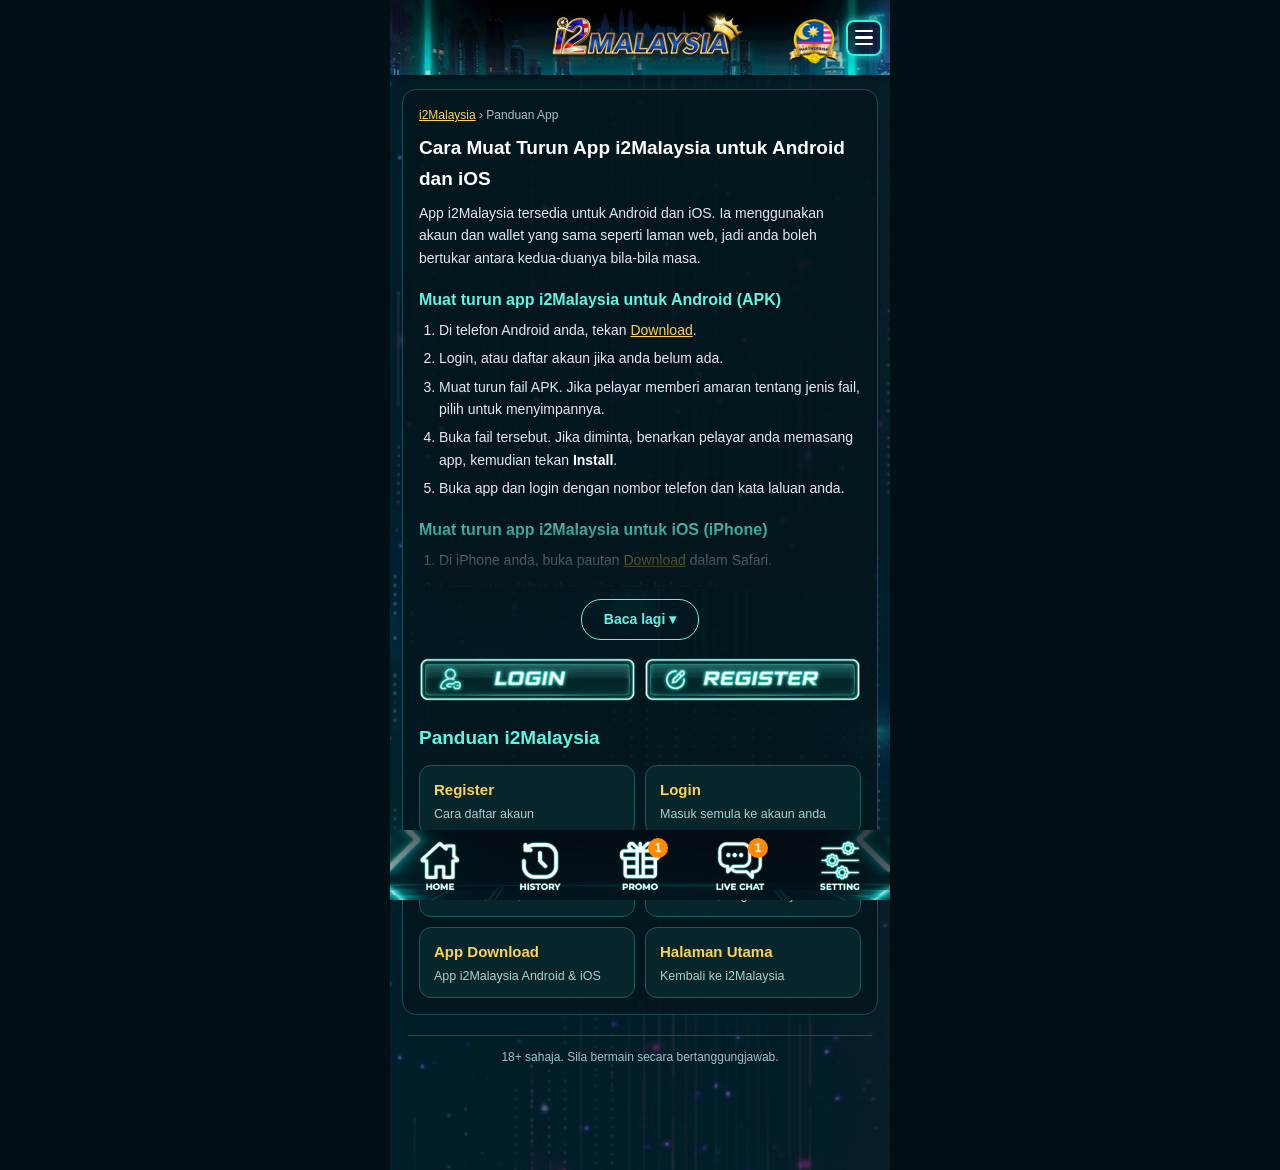
==== app-download.html @ a5643693 "i2Malaysia landing page with Malay guides Co-Authored-By: Claude Opus 5.5 <noreply@anthropic.com>" ====
<!DOCTYPE html>
<html lang="ms">
<head>
  <meta charset="UTF-8">
  <meta name="viewport" content="width=device-width, initial-scale=1, viewport-fit=cover">
  <title>Muat Turun App i2Malaysia – Android APK dan iOS</title>
  <meta name="description" content="Cara muat turun dan pasang app i2Malaysia di Android (APK) dan iPhone, langkah demi langkah, dengan cara selesaikan masalah pemasangan.">
  <meta name="robots" content="index, follow">
  <meta property="og:type" content="article">
  <meta property="og:site_name" content="i2Malaysia">
  <meta property="og:title" content="Muat Turun App i2Malaysia – Android APK dan iOS">
  <meta property="og:description" content="Cara muat turun dan pasang app i2Malaysia di Android (APK) dan iPhone, langkah demi langkah, dengan cara selesaikan masalah pemasangan.">
  <link rel="icon" href="assets/ui/icon.png">
  <meta name="theme-color" content="#021016">
  <link rel="stylesheet" href="styles.css">
</head>
<body>
  <div class="app">

    <header class="topbar">
      <a class="logo" href="./"><img src="assets/ui/header.jpg" alt="i2Malaysia" width="1000" height="150"></a>
      <a class="partner" data-link="register"><img src="assets/ui/partner-badge.png" alt="Malaysia Group Partnership" width="120" height="120"></a>
      <a class="menu-btn" data-link="register" aria-label="Menu">
        <span></span><span></span><span></span>
      </a>
    </header>

    <article class="seo guide">
      <p class="crumbs"><a href="./">i2Malaysia</a> &rsaquo; Panduan App</p>
      <h1>Cara Muat Turun App i2Malaysia untuk Android dan iOS</h1>
      <p>App i2Malaysia tersedia untuk Android dan iOS. Ia menggunakan akaun dan wallet yang sama seperti laman web, jadi anda boleh bertukar antara kedua-duanya bila-bila masa.</p>
      <div class="collapsible">
      <h2>Muat turun app i2Malaysia untuk Android (APK)</h2>
      <ol>
        <li>Di telefon Android anda, tekan <a data-link="androidApp">Download</a>.</li>
        <li>Login, atau daftar akaun jika anda belum ada.</li>
        <li>Muat turun fail APK. Jika pelayar memberi amaran tentang jenis fail, pilih untuk menyimpannya.</li>
        <li>Buka fail tersebut. Jika diminta, benarkan pelayar anda memasang app, kemudian tekan <b>Install</b>.</li>
        <li>Buka app dan login dengan nombor telefon dan kata laluan anda.</li>
      </ol>

      <h2>Muat turun app i2Malaysia untuk iOS (iPhone)</h2>
      <ol>
        <li>Di iPhone anda, buka pautan <a data-link="iosApp">Download</a> dalam Safari.</li>
        <li>Login, atau daftar akaun jika anda belum ada.</li>
        <li>Tekan pilihan pemasangan iOS dan sahkan apabila diminta.</li>
        <li>Jika app memaparkan "Untrusted Developer", pergi ke <b>Settings &rsaquo; General &rsaquo; VPN &amp; Device Management</b>, tekan nama developer dan pilih <b>Trust</b>.</li>
        <li>Buka app dan login dengan nombor telefon dan kata laluan anda.</li>
      </ol>

      <h2>Masalah muat turun app</h2>
      <ul>
        <li><b>Muat turun tidak bermula.</b> Gunakan Chrome di Android atau Safari di iPhone, dan pastikan sambungan internet stabil.</li>
        <li><b>App tidak dapat dipasang.</b> Kosongkan ruang storan, padam versi lama app dan cuba lagi.</li>
        <li><b>Tidak dapat login.</b> Gunakan nombor telefon dan kata laluan yang sama seperti di laman web.</li>
        <li><b>Masalah lain.</b> Hubungi khidmat pelanggan melalui Live Chat.</li>
      </ul>

      <h2>Muat turun dengan selamat</h2>
      <p>Muat turun app i2Malaysia hanya daripada pautan di laman ini. Fail yang dikongsi dalam group chat atau laman lain mungkin telah diubah. App tidak akan meminta kata laluan bank atau PIN e-wallet anda.</p>
      <p>Selepas memasang app, tambah nilai wallet dari RM1 dengan mengikut <a href="deposit">panduan deposit i2Malaysia</a>.</p>
      </div>

      <div class="auth-row">
        <a class="img-btn" data-link="login"><img src="assets/ui/btn-login.png" alt="Login" width="300" height="60"></a>
        <a class="img-btn" data-link="register"><img src="assets/ui/btn-register.png" alt="Register" width="300" height="60"></a>
      </div>

      <section class="guide-grid-wrap" aria-label="Panduan i2Malaysia">
        <h2 class="guide-grid-title">Panduan i2Malaysia</h2>
        <div class="guide-grid">
          <a href="register"><b>Register</b><span>Cara daftar akaun</span></a>
          <a href="register#login"><b>Login</b><span>Masuk semula ke akaun anda</span></a>
          <a href="deposit"><b>Deposit</b><span>Min RM1, bank, e-wallet &amp; telco</span></a>
          <a href="cuci"><b>Cuci (Withdraw)</b><span>Min RM30, langkah &amp; syarat</span></a>
          <a href="app-download"><b>App Download</b><span>App i2Malaysia Android &amp; iOS</span></a>
          <a href="./"><b>Halaman Utama</b><span>Kembali ke i2Malaysia</span></a>
        </div>
      </section>
    </article>

    <footer class="footer">
      <p class="footer-note">18+ sahaja. Sila bermain secara bertanggungjawab.</p>
    </footer>
  </div>

  <nav class="bottom-nav">
    <a href="./"><img src="assets/ui/nav-home.png" alt="Home" width="300" height="300"></a>
    <a data-link="history"><img src="assets/ui/nav-history.png" alt="History" width="300" height="300"></a>
    <a data-link="bonus"><img src="assets/ui/nav-promo.png" alt="Promo" width="300" height="300"><b class="badge">1</b></a>
    <a data-link="liveChat"><img src="assets/ui/nav-chat.png" alt="Live chat" width="300" height="300"><b class="badge">1</b></a>
    <a data-link="settings"><img src="assets/ui/nav-setting.png" alt="Setting" width="300" height="300"></a>
  </nav>

  <script src="config.js"></script>
  <script src="guide.js"></script>
  <script src="collapse.js"></script>
</body>
</html>
---- styles.css ----
:root {
  --navy: #0b2a7a;
  --navy-dark: #071d57;
  --blue: #1d4fd8;
  --red: #c8102e;
  --red-dark: #8f0a1f;
  --gold: #f5b800;
  --bg: #04202e;
  --text: #e9e6f5;
  --app-width: 500px;
  --nav-height: 70px;
}

* { box-sizing: border-box; margin: 0; padding: 0; }

html { scroll-behavior: smooth; }

body {
  font-family: "Segoe UI", Arial, Helvetica, sans-serif;
  background: #021016;
  color: var(--text);
  -webkit-tap-highlight-color: transparent;
}

a { color: inherit; text-decoration: none; }
ul { list-style: none; }
button { font: inherit; cursor: pointer; border: 0; }
img { display: block; max-width: 100%; }

.app {
  max-width: var(--app-width);
  margin: 0 auto;
  min-height: 100vh;
  background: var(--bg) url("assets/ui/body-bg.jpg") center top / 100% auto repeat-y;
  padding-bottom: calc(var(--nav-height) + 16px + env(safe-area-inset-bottom));
  overflow-x: hidden;
}

/* ---------- Top bar ---------- */
.topbar {
  position: sticky;
  top: 0;
  z-index: 30;
  display: flex;
  align-items: center;
  gap: 10px;
  padding: 6px 10px;
  min-height: 60px;
  background: #14103a url("assets/ui/header-bg.jpg") center / cover no-repeat;
  box-shadow: 0 2px 8px rgba(0, 0, 0, .5);
}
.logo { position: absolute; left: 50%; top: 50%; transform: translate(-50%, -50%); display: flex; flex-direction: column; line-height: 1.05; }
.logo img { height: min(50px, 12vw); width: auto; max-width: none; aspect-ratio: 1080 / 351; }
.logo strong {
  font-size: 22px;
  font-weight: 900;
  letter-spacing: .5px;
  background: linear-gradient(90deg, var(--red), var(--navy));
  -webkit-background-clip: text;
  background-clip: text;
  color: transparent;
}
.logo small { font-size: 11px; font-style: italic; color: #555; }
.partner { text-align: center; line-height: 1.1; flex-shrink: 0; margin-left: auto; }
.partner img { height: 48px; width: auto; aspect-ratio: 1; }
.partner strong { display: block; font-size: 13px; color: var(--gold); text-shadow: 0 1px 0 #7a5a00; }
.partner small {
  display: inline-block;
  font-size: 9px;
  font-weight: 700;
  color: #fff;
  background: var(--navy);
  border-radius: 10px;
  padding: 2px 7px;
}
.menu-btn {
  flex-shrink: 0;
  width: 42px;
  height: 42px;
  border-radius: 8px;
  background: rgba(13, 10, 34, .6);
  border: 2px solid #2ef2e0;
  box-shadow: 0 0 8px rgba(46, 242, 224, .8);
  display: flex;
  flex-direction: column;
  align-items: center;
  justify-content: center;
  gap: 4px;
}
.menu-btn span { width: 18px; height: 2.5px; background: #fff; border-radius: 2px; }

@media (max-width: 360px) {
  .topbar { gap: 6px; }
  .partner img { height: 40px; }
  .menu-btn { width: 36px; height: 36px; }
}

/* ---------- Marquee ---------- */
.marquee { background: #031a1f url("assets/ui/ticker-bg.jpg") center / 100% 100% no-repeat; color: #fff; overflow: hidden; white-space: nowrap; font-size: 12px; font-weight: 600; letter-spacing: .5px; padding: 5px 0; }
.marquee span { display: inline-block; padding-left: 100%; animation: marquee 28s linear infinite; }
@keyframes marquee { to { transform: translateX(-100%); } }

/* ---------- Carousel ---------- */
.carousel { position: relative; background: #000; }
.carousel-track { display: flex; overflow-x: auto; scroll-snap-type: x mandatory; scrollbar-width: none; }
.carousel-track::-webkit-scrollbar { display: none; }
.slide {
  flex: 0 0 100%;
  scroll-snap-align: start;
  aspect-ratio: 5 / 2;
  display: flex;
  align-items: center;
  justify-content: space-between;
  gap: 12px;
  padding: 16px 20px 26px;
  color: var(--navy);
  overflow: hidden;
}
.slide.dark { color: #fff; }
.slide.has-img { padding: 0; aspect-ratio: 2 / 1; }
.slide.has-img img { width: 100%; height: 100%; object-fit: cover; }
.slide-icon { font-size: clamp(56px, 20vw, 96px); filter: drop-shadow(0 6px 8px rgba(0, 0, 0, .3)); }
.slide-text { text-align: center; flex: 1; }
.slide-text h3 { font-size: clamp(18px, 5.5vw, 28px); font-weight: 900; line-height: 1.1; }
.slide-text em { display: block; font-style: normal; font-size: clamp(26px, 8vw, 40px); font-weight: 900; }
.slide-text p { font-size: 11px; font-weight: 700; text-transform: uppercase; letter-spacing: .5px; margin-top: 4px; }
.carousel-dots { position: absolute; bottom: 0; left: 0; right: 0; display: flex; justify-content: center; gap: 0; }
/* Small dot, but a 24px tap area around it. */
.carousel-dots button { width: 24px; height: 24px; padding: 8px; border-radius: 50%; background-color: rgba(120, 130, 160, .5); background-clip: content-box; }
.carousel-dots button.active { background-color: #2ef2e0; }

/* ---------- Trust + payments strip ---------- */
.trust {
  display: flex;
  justify-content: space-around;
  gap: 6px;
  padding: 6px 8px;
  background: #fff;
  border-top: 3px solid var(--gold);
  font-size: 9px;
  font-weight: 700;
  text-transform: uppercase;
  text-align: center;
}
.trust li::before { content: "✔ "; color: #1a9c3c; }
.pay-strip {
  display: flex;
  gap: 5px;
  justify-content: center;
  flex-wrap: wrap;
  padding: 8px;
  background: linear-gradient(180deg, var(--navy), var(--blue));
  border-radius: 0 0 14px 14px;
  box-shadow: 0 4px 8px rgba(0, 0, 0, .2);
}
.trust[hidden] { display: none; }
.pay-strip.has-img { border-radius: 0; box-shadow: none; padding: 6px 4px; background: radial-gradient(circle at 50% 40%, #0d3a40, #031a1f); }
.pay-strip.has-img img { width: 100%; height: auto; display: block; aspect-ratio: 1080 / 210; }
.pay-strip .chip { width: 24px; height: 24px; font-size: 9px; border-radius: 6px; }

/* ---------- Buttons ---------- */
.btn {
  display: flex;
  align-items: center;
  justify-content: center;
  gap: 8px;
  min-height: 46px;
  padding: 8px 10px;
  border-radius: 10px;
  font-size: 14px;
  font-weight: 800;
  letter-spacing: .3px;
  text-align: center;
  border: 2px solid rgba(255, 255, 255, .7);
  box-shadow: 0 3px 6px rgba(0, 0, 0, .3), inset 0 2px 3px rgba(255, 255, 255, .5);
  transition: transform .1s;
}
.btn:active { transform: translateY(2px); }
.btn-red { color: #fff; background: linear-gradient(180deg, #ff3b4e, var(--red) 55%, var(--red-dark)); }
.btn-blue { color: #fff; background: linear-gradient(180deg, #4d8dff, var(--blue) 55%, var(--navy)); }
.btn-silver { color: #1c2440; background: linear-gradient(180deg, #ffffff, #d4d7de 60%, #b9bdc7); }
.btn-lg { min-height: 62px; font-size: 22px; border-radius: 14px; text-shadow: 0 2px 2px rgba(0, 0, 0, .35); }
.btn-ico { font-size: 22px; }

.auth-row { display: grid; grid-template-columns: 1fr 1fr; gap: 8px; padding: 14px 14px 4px; }

/* ---------- Account panel (login/register + wallet) ---------- */
.account { color: #fff; }
.img-btn { display: block; padding: 0; border: 0; background: none; cursor: pointer; transition: transform .1s, filter .15s; }
.img-btn img { display: block; width: 100%; height: auto; }
.img-btn:hover { filter: brightness(1.15); }
.img-btn:active { transform: scale(.97); }

/* ---------- Wallet ---------- */
.wallet { display: flex; gap: 12px; padding: 8px 14px 16px 18px; align-items: flex-start; }
.wallet-info { flex: 1; font-size: 14px; line-height: 1.6; }
.wallet-label { font-size: 15px; }
.wallet-amount { font-size: 22px; font-weight: 900; color: #ffd400; margin: 6px 0; }
.wallet-actions { flex: 0 0 160px; display: grid; gap: 6px; }

/* ---------- Referral ---------- */
.referral { margin: 14px 6px 0; padding: 10px 12px 14px; background: rgba(255, 255, 255, .45); border-radius: 12px; }
.referral-banner {
  position: relative;
  min-height: 190px;
  border-radius: 12px;
  padding: 18px 16px 34px;
  background: linear-gradient(135deg, #f7f9ff, #dbe5ff);
  overflow: hidden;
  display: flex;
  flex-direction: column;
  justify-content: center;
}
.referral-banner.has-img { padding: 0; min-height: 0; }
.referral-banner h3 { font-size: 20px; font-weight: 900; color: #222; }
.referral-banner .pct { position: absolute; right: 18px; top: 22px; font-size: 64px; font-weight: 900; color: var(--red); text-shadow: 3px 3px 0 #fff, 5px 5px 0 rgba(0, 0, 0, .15); transform: rotate(-8deg); }
.referral-banner .l1 { font-size: 12px; font-weight: 700; text-transform: uppercase; margin-top: 6px; }
.referral-banner .l1::before { content: "☑ "; color: var(--red); }
.referral-banner .l2 { font-size: 20px; font-weight: 900; font-style: italic; color: var(--blue); max-width: 60%; line-height: 1.15; margin-top: 4px; }
.referral-banner .foot { position: absolute; left: 0; right: 0; bottom: 0; background: linear-gradient(180deg, #1a9c3c, #0f6b28); color: #fff; font-size: 9px; font-weight: 700; text-transform: uppercase; text-align: center; padding: 6px; }
.referral-actions { display: grid; grid-template-columns: 1fr 1fr; gap: 10px; margin-top: 12px; }
.referral-actions .btn { font-size: 13px; }
.referral.has-img { position: relative; margin: 0; padding: 6px 0 10px; border-radius: 0; background: none; }
.referral.has-img .referral-banner { background: none; border-radius: 0; overflow: visible; }
.referral.has-img .referral-banner img { display: block; width: 100%; height: auto; aspect-ratio: 1032 / 761; }
.referral.has-img .referral-actions { position: absolute; left: 3%; right: 3%; top: 72%; gap: 6px; margin: 0; }

/* ---------- Section blocks ---------- */
.block { margin-top: 22px; }
.block-title { display: flex; align-items: center; gap: 8px; font-size: 17px; color: #0b3aa0; padding: 0 10px 8px; }
.block-title.red { color: var(--red); }
.top-badge { background: linear-gradient(180deg, #ffb300, #ff4a00); color: #fff; font-size: 12px; padding: 2px 6px; border-radius: 6px; transform: rotate(-6deg); }
.hscroll { display: flex; gap: 14px; overflow-x: auto; padding: 4px 10px 12px; scroll-snap-type: x proximity; scrollbar-width: none; }
.hscroll::-webkit-scrollbar { display: none; }

/* ---------- Hot games ---------- */
.hot { flex: 0 0 96px; scroll-snap-align: start; }
.hot .art { aspect-ratio: 1; border-radius: 14px; font-size: 44px; }
.hot .name { font-size: 9px; font-weight: 800; text-transform: uppercase; margin-top: 6px; white-space: nowrap; overflow: hidden; text-overflow: ellipsis; }
.hot .meta { display: flex; justify-content: space-between; align-items: center; font-size: 8px; color: #666; text-transform: uppercase; margin-top: 2px; }
.hot .rtp { background: var(--red); color: #fff; border-radius: 8px; padding: 1px 5px; font-weight: 700; }

.art { position: relative; display: grid; place-items: center; overflow: hidden; background: linear-gradient(160deg, hsl(var(--h) 75% 55%), hsl(var(--h) 80% 18%)); box-shadow: 0 3px 6px rgba(0, 0, 0, .3); }
.art img { position: absolute; inset: 0; width: 100%; height: 100%; object-fit: cover; }

/* ---------- Category tabs ---------- */
.tabs-wrap { display: flex; align-items: center; gap: 6px; padding: 0 8px 14px; }
.tabs { display: flex; gap: 6px; overflow-x: auto; scrollbar-width: none; flex: 1; scroll-behavior: smooth; padding: 8px 4px; }
.tabs::-webkit-scrollbar { display: none; }
.tab { flex: 0 0 96px; min-height: 54px; flex-direction: column; gap: 1px; padding: 4px; font-size: 11px; color: #1c2440; background: linear-gradient(180deg, #ffffff, #d4d7de 60%, #b9bdc7); }
.tab i { font-style: normal; font-size: 20px; line-height: 1; }
.tab.active { color: #fff; background: linear-gradient(180deg, #ff3b4e, var(--red) 55%, var(--red-dark)); }
/* Image tabs: dark backdrop so the neon artwork and its label stay readable */
.tab.has-img { flex: 0 0 104px; min-height: 0; padding: 2px; border-radius: 14px; border: 2px solid transparent; background: radial-gradient(circle at 50% 40%, #0d3a40, #031a1f); opacity: .8; transition: opacity .15s, transform .15s; }
.tab.has-img img { width: 100%; aspect-ratio: 1; object-fit: contain; }
.tab.has-img.active { opacity: 1; border-color: #2ef2e0; background: radial-gradient(circle at 50% 40%, #12505a, #05242a); box-shadow: 0 0 10px rgba(46, 242, 224, .7); }

/* ---------- Game grid ---------- */
.game-grid { display: grid; grid-template-columns: repeat(3, 1fr); gap: 6px; padding: 0 8px; }
.game { aspect-ratio: 3 / 4; border-radius: 8px; border: 2px solid #fff; outline: 1px solid rgba(11, 42, 122, .5); font-size: 40px; }
/* Image tiles are transparent artwork: no box behind them. */
.game.has-img { aspect-ratio: 1; background: none; border: 0; outline: 0; border-radius: 0; box-shadow: none; transition: transform .1s, filter .15s; }
.game.has-img:hover { filter: brightness(1.15); }
.game.has-img:active { transform: scale(.96); }
.game.has-img img { object-fit: contain; }
.game .side { position: absolute; left: 3px; top: 50%; writing-mode: vertical-rl; transform: translateY(-50%) rotate(180deg); font-size: 7px; font-weight: 800; color: #fff; letter-spacing: .5px; }
.game .tag { position: absolute; top: 4px; right: 5px; font-size: 13px; color: #fff; text-shadow: 0 1px 2px #000; }
.game .label { position: absolute; left: 0; right: 0; bottom: 0; padding: 4px 2px; background: hsl(var(--h) 80% 28%); color: #fff; font-size: 10px; font-weight: 800; text-align: center; text-transform: uppercase; white-space: nowrap; overflow: hidden; text-overflow: ellipsis; }
.game-empty { grid-column: 1 / -1; text-align: center; padding: 24px; color: #9cc3c6; }

/* ---------- SEO text + FAQ ---------- */
.seo { margin: 28px 12px 0; padding: 16px; border: 1px solid #1c4a52; border-radius: 14px; background: rgba(3, 22, 28, .85); font-size: 14px; line-height: 1.6; }
.seo h1 { font-size: 19px; color: #fff; margin-bottom: 8px; }
.seo h2 { font-size: 16px; color: #5ff5e6; margin: 18px 0 6px; }
.seo a { color: #ffd34d; text-decoration: underline; }
.seo details { border-top: 1px solid #1c4a52; }
.seo summary { padding: 10px 0; font-weight: 700; color: #fff; cursor: pointer; }
.seo details p { padding-bottom: 10px; }
.seo ol, .seo ul { padding-left: 20px; }
.seo li { margin-bottom: 6px; }
.seo ul { list-style: disc; }
.seo b { color: #fff; }
.guide { margin-top: 14px; }
.guide .crumbs { font-size: 12px; color: #9cc3c6; margin-bottom: 8px; }
.guide .auth-row { padding: 18px 0 0; }
.seo h3 { font-size: 15px; color: #fff; margin: 14px 0 4px; }
.table-wrap { overflow-x: auto; margin: 10px 0; }
.seo table { width: 100%; border-collapse: collapse; font-size: 13px; }
.seo th { background: #0f6f73; color: #fff; text-align: left; padding: 8px; }
.seo td { padding: 8px; border: 1px solid #1c4a52; vertical-align: top; }

/* Long sections fold to a preview; collapse.js adds the toggle button. */
.collapsible { position: relative; max-height: 320px; overflow: hidden; }
.collapsible:not(.open)::after { content: ""; position: absolute; left: 0; right: 0; bottom: 0; height: 90px; background: linear-gradient(rgba(3, 22, 28, 0), #03161c); pointer-events: none; }
.collapsible.open { max-height: none; }
.toggle-btn { display: block; margin: 10px auto 0; padding: 8px 22px; background: none; border: 1px solid #5ff5e6; border-radius: 20px; color: #5ff5e6; font-size: 14px; font-weight: 700; }
.toggle-btn:hover { background: rgba(95, 245, 230, .1); }

/* ---------- Footer ---------- */
.footer { padding: 0 18px 20px; }
.chip { width: 38px; height: 38px; border-radius: 9px; display: grid; place-items: center; color: #fff; font-size: 14px; font-weight: 800; flex-shrink: 0; }
.footer-note { margin-top: 20px; padding-top: 14px; border-top: 1px solid #1c4a52; text-align: center; font-size: 12px; color: #9cc3c6; }

/* ---------- Bottom nav ---------- */
.bottom-nav {
  position: fixed;
  left: 50%;
  bottom: 0;
  transform: translateX(-50%);
  z-index: 40;
  width: 100%;
  max-width: var(--app-width);
  height: calc(var(--nav-height) + env(safe-area-inset-bottom));
  padding-bottom: env(safe-area-inset-bottom);
  display: grid;
  grid-template-columns: repeat(5, 1fr);
  background: #021016 url("assets/ui/nav-bg.jpg") center top / 100% var(--nav-height) no-repeat;
}
.bottom-nav a { position: relative; display: grid; place-items: center; height: var(--nav-height); transition: filter .15s, transform .1s; }
.bottom-nav img { height: calc(var(--nav-height) * .78); width: auto; }
.bottom-nav a:hover { filter: brightness(1.2); }
.bottom-nav a:active { transform: scale(.95); }
.badge { position: absolute; top: 8px; right: 22%; min-width: 20px; height: 20px; border-radius: 50%; background: #ff8a00; color: #fff; font-size: 12px; display: grid; place-items: center; }

/* ---------- Toast ---------- */
.toast { position: fixed; left: 50%; bottom: calc(var(--nav-height) + 24px); transform: translateX(-50%); z-index: 50; background: rgba(0, 0, 0, .85); color: #fff; padding: 10px 18px; border-radius: 20px; font-size: 14px; opacity: 0; pointer-events: none; transition: opacity .2s; }
.toast.show { opacity: 1; }

@media (max-width: 380px) {
  .wallet-actions { flex-basis: 132px; }
  .wallet-info { font-size: 13px; }
  .game-grid { gap: 8px; padding: 0 8px; }
  .btn-lg { font-size: 18px; }
}

@media (prefers-reduced-motion: reduce) {
  .marquee span { animation: none; }
  .marquee span { padding-left: 12px; }
}

/* ---------- Guide card grid ---------- */
.guide-grid-wrap { margin-top: 22px; }
.home-grid { margin: 26px 12px 0; }
.guide-grid-title, .seo .guide-grid-title { margin: 0 0 12px; font-size: 19px; font-weight: 800; color: #5ff5e6; }
.guide-grid { display: grid; grid-template-columns: repeat(2, minmax(0, 1fr)); gap: 10px; }
.guide-grid a { display: block; padding: 12px 14px; border: 1px solid #1c5a62; border-radius: 12px; background: #06262c; text-decoration: none; transition: border-color .15s, background .15s; }
.guide-grid a:hover { border-color: #2ef2e0; background: #0a3238; }
.guide-grid b { display: block; font-size: 15px; color: #ffd34d; }
.guide-grid span { display: block; margin-top: 4px; font-size: 12.5px; line-height: 1.35; color: #a9cfd2; }

/* ---------- i2Malaysia layout ---------- */
/* Header: the artwork already carries the logo, so it spans the full width. */
.topbar { padding: 0; min-height: 0; background: #000; display: block; }
.topbar .logo { position: static; transform: none; display: block; }
.topbar .logo img { width: 100%; height: auto; aspect-ratio: 1000 / 150; max-width: 100%; }
.topbar .partner { position: absolute; right: 50px; top: 50%; transform: translateY(-50%); margin: 0; }
.topbar .partner img { height: min(52px, 11vw); }
.topbar .menu-btn { position: absolute; right: 8px; top: 50%; transform: translateY(-50%); width: 36px; height: 36px; }

.wallet-actions { flex-basis: 170px; }
.wallet-info b { color: #fff; }

/* Image banners between sections */
.promo-img { display: block; margin: 12px 10px 0; }
.promo-img img { width: 100%; height: auto; border-radius: 10px; }

/* Referral: banner on top, the four buttons below it in a dark panel */
.referral.has-img { margin: 14px 10px 0; padding: 0 0 12px; border-radius: 14px; background: rgba(3, 22, 28, .75); border: 1px solid rgba(46, 242, 224, .35); }
.referral.has-img .referral-banner img { aspect-ratio: 800 / 304; }
.referral.has-img .referral-actions { position: static; margin: 12px 4% 0; gap: 10px; }

/* All five category tabs fit in one row, like the original site */
.tabs-wrap { padding: 0 6px 12px; }
.tabs { gap: 4px; padding: 6px 0; }
.tab.has-img { flex: 1 1 0; min-width: 0; padding: 1px; border-radius: 12px; }
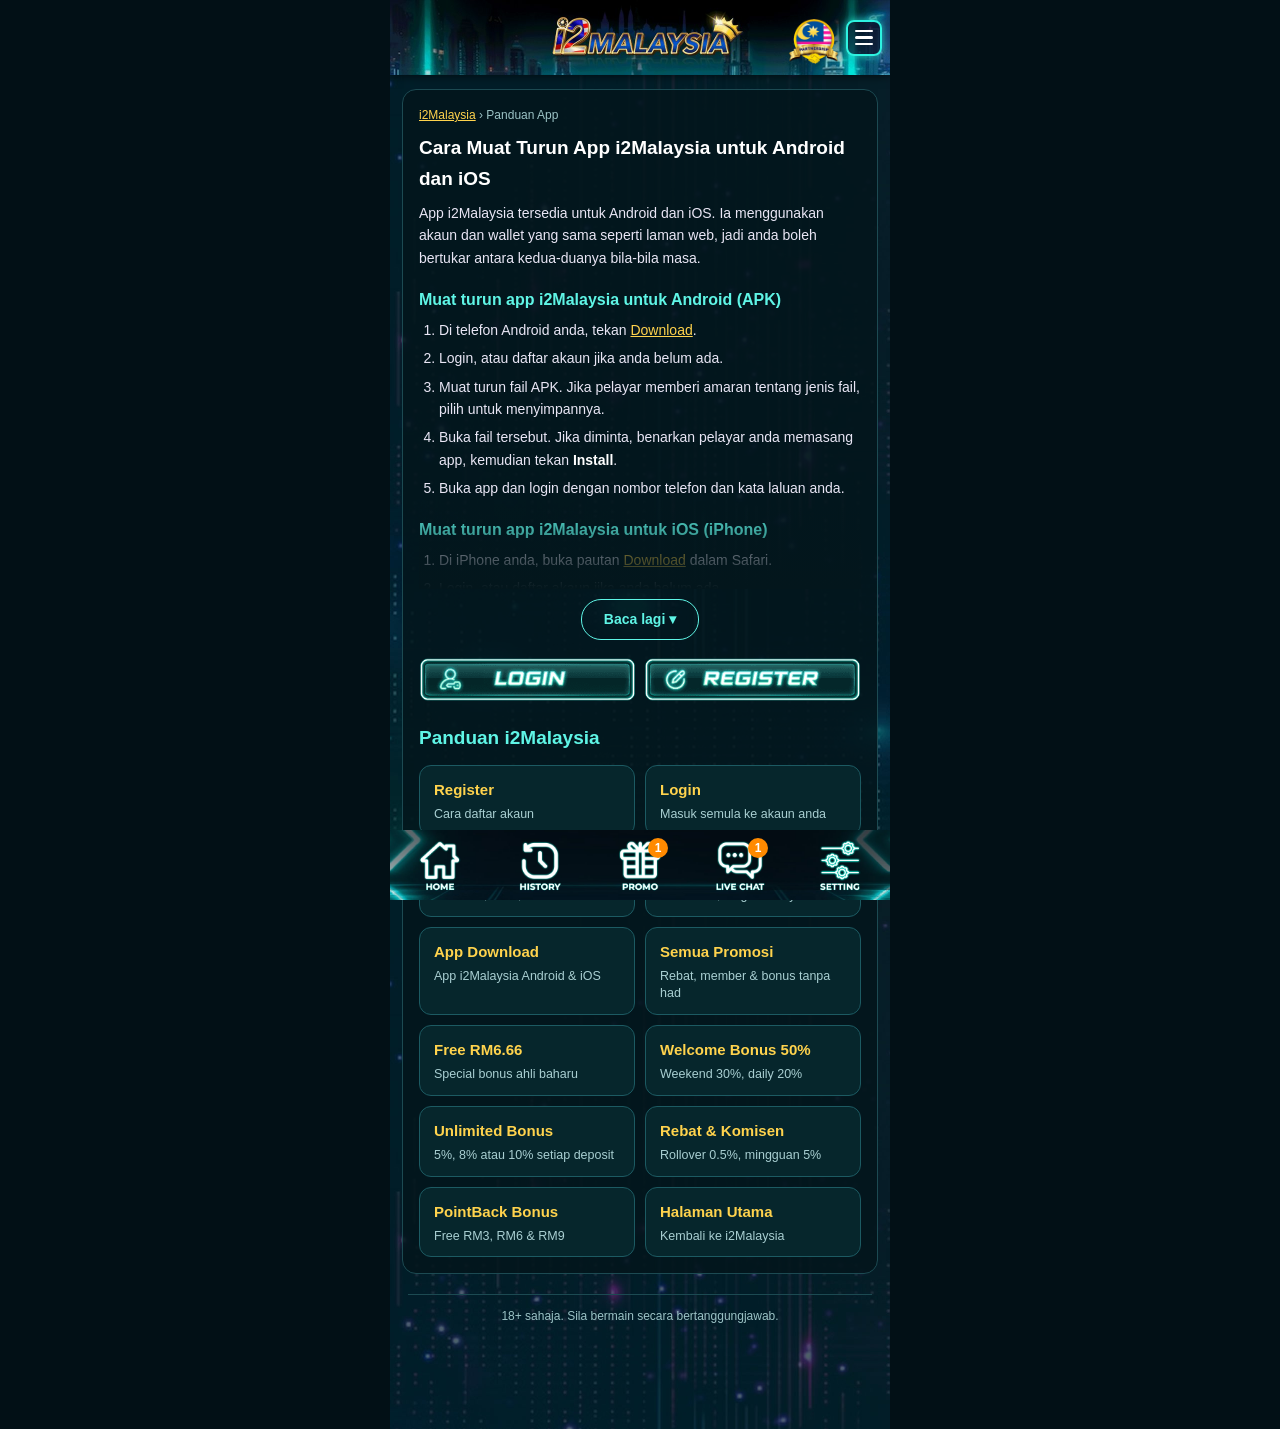
==== commit f1e89a6a: "Add i2Malaysia promotions guide and link it from every page Co-Authored-By: Claude Opus 5.5 <noreply" ====
--- a/app-download.html
+++ b/app-download.html
@@ -74,6 +74,12 @@
           <a href="deposit"><b>Deposit</b><span>Min RM1, bank, e-wallet &amp; telco</span></a>
           <a href="cuci"><b>Cuci (Withdraw)</b><span>Min RM30, langkah &amp; syarat</span></a>
           <a href="app-download"><b>App Download</b><span>App i2Malaysia Android &amp; iOS</span></a>
+<a href="promotions"><b>Semua Promosi</b><span>Rebat, member &amp; bonus tanpa had</span></a>
+          <a href="promotions#rm666"><b>Free RM6.66</b><span>Special bonus ahli baharu</span></a>
+          <a href="promotions#welcome"><b>Welcome Bonus 50%</b><span>Weekend 30%, daily 20%</span></a>
+          <a href="promotions#unlimited"><b>Unlimited Bonus</b><span>5%, 8% atau 10% setiap deposit</span></a>
+          <a href="promotions#rebat"><b>Rebat &amp; Komisen</b><span>Rollover 0.5%, mingguan 5%</span></a>
+          <a href="promotions#pointback"><b>PointBack Bonus</b><span>Free RM3, RM6 &amp; RM9</span></a>
           <a href="./"><b>Halaman Utama</b><span>Kembali ke i2Malaysia</span></a>
         </div>
       </section>
@@ -87,7 +93,7 @@
   <nav class="bottom-nav">
     <a href="./"><img src="assets/ui/nav-home.png" alt="Home" width="300" height="300"></a>
     <a data-link="history"><img src="assets/ui/nav-history.png" alt="History" width="300" height="300"></a>
-    <a data-link="bonus"><img src="assets/ui/nav-promo.png" alt="Promo" width="300" height="300"><b class="badge">1</b></a>
+    <a href="promotions"><img src="assets/ui/nav-promo.png" alt="Promo" width="300" height="300"><b class="badge">1</b></a>
     <a data-link="liveChat"><img src="assets/ui/nav-chat.png" alt="Live chat" width="300" height="300"><b class="badge">1</b></a>
     <a data-link="settings"><img src="assets/ui/nav-setting.png" alt="Setting" width="300" height="300"></a>
   </nav>
--- a/styles.css
+++ b/styles.css
@@ -373,3 +373,6 @@
 .tabs-wrap { padding: 0 6px 12px; }
 .tabs { gap: 4px; padding: 6px 0; }
 .tab.has-img { flex: 1 1 0; min-width: 0; padding: 1px; border-radius: 12px; }
+
+/* Worked examples inside guides */
+.seo .note { margin: 10px 0; padding: 10px 12px; border-left: 3px solid #2ef2e0; border-radius: 6px; background: rgba(46, 242, 224, .08); }
